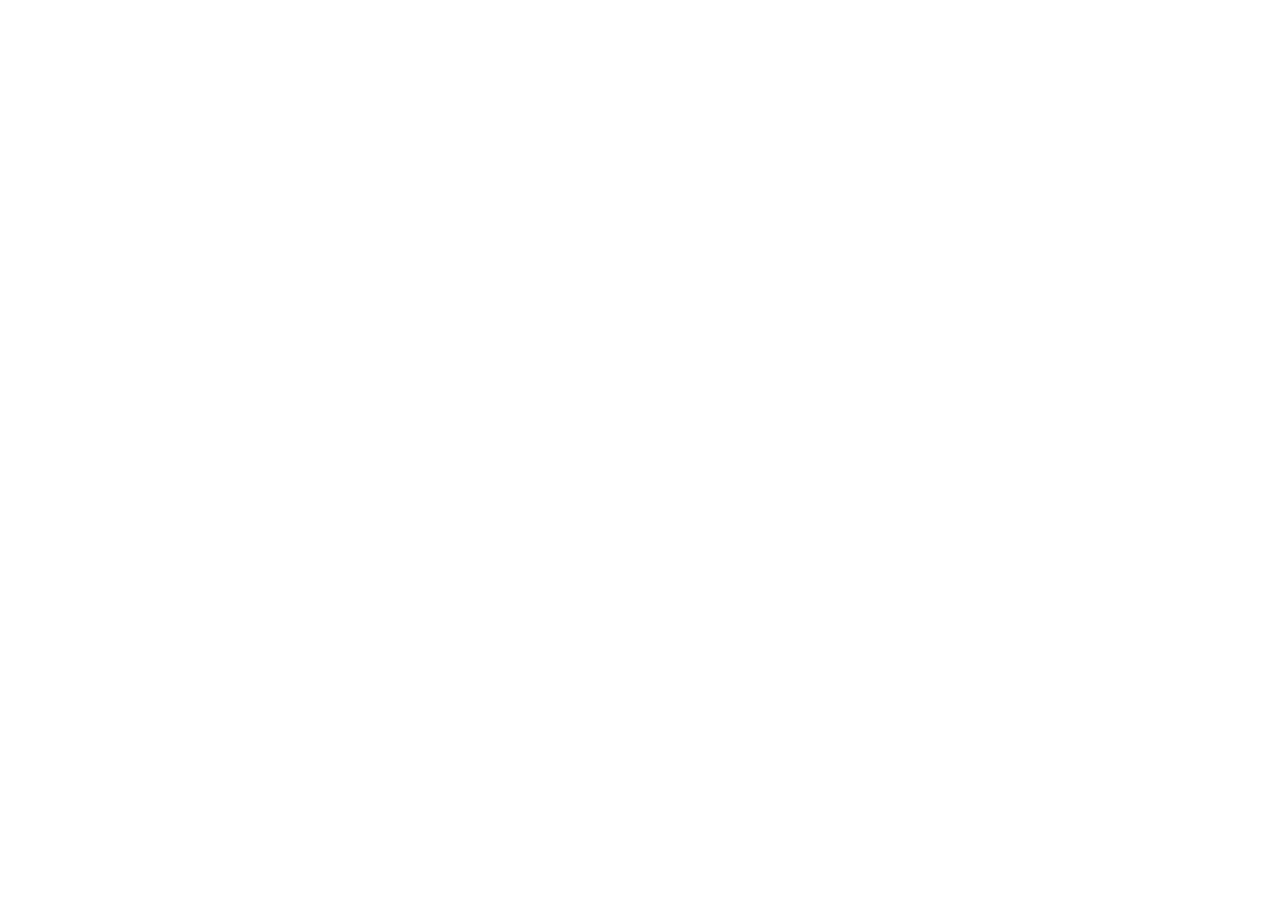
==== index.html @ 22fa39e6 "Inicio" ====
<html lang="en">
<head>
    <meta charset="UTF-8">
    <meta name="viewport" content="width=device-width, initial-scale=1.0">
    <title>Document</title>
    <link rel="stylesheet" href="style.css">
</head>
<body>
    
    <header>
        
    </header>


    <main>

    </main>


    <footer>

    </footer>
</body>
</html>
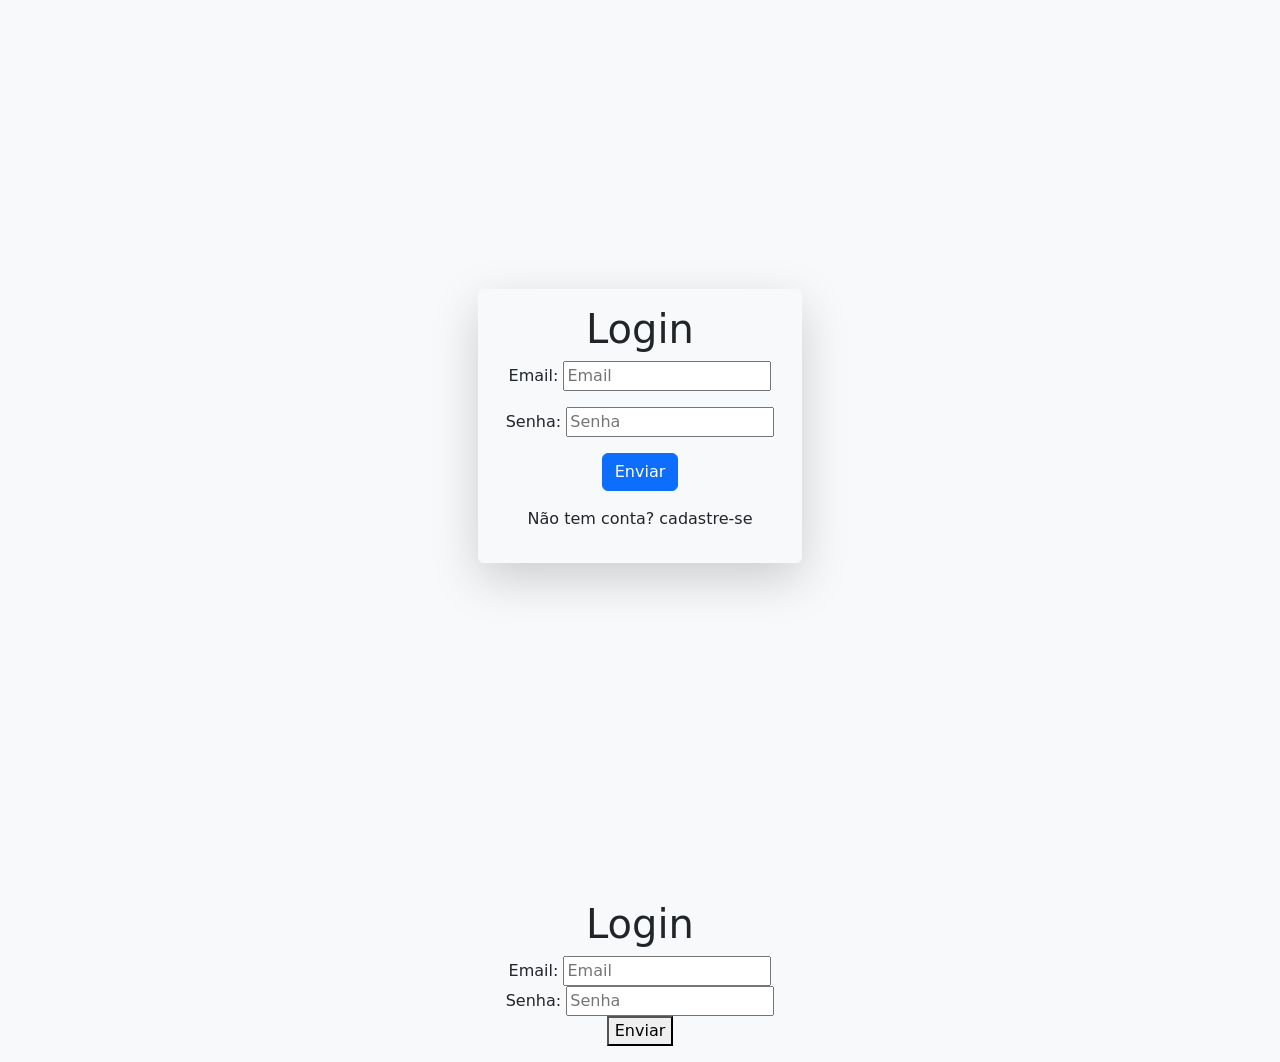
==== commit 2ca7aebe: "add  - tela de login" ====
--- a/index.html
+++ b/index.html
@@ -1,24 +1,100 @@
 <html lang="en">
+
 <head>
     <meta charset="UTF-8">
     <meta name="viewport" content="width=device-width, initial-scale=1.0">
-    <title>Document</title>
-    <link rel="stylesheet" href="style.css">
+    <link href="https://cdn.jsdelivr.net/npm/bootstrap@5.3.8/dist/css/bootstrap.min.css" rel="stylesheet"
+        integrity="sha384-sRIl4kxILFvY47J16cr9ZwB07vP4J8+LH7qKQnuqkuIAvNWLzeN8tE5YBujZqJLB" crossorigin="anonymous">
+    <title>Login</title>
+
 </head>
-<body>
-    
+
+<body class="bg-light">
+
     <header>
-        
     </header>
 
 
-    <main>
+    <main>   
+
+
+        
+        
+        <div class="container d-flex justify-content-center align-items-center vh-100">
+            <div class="shadow-lg p-3 mb-5 bg-body-tertiary rounded">
+                <div class="container text-center">
+                    <div class="row">
+
+                        <div class="col">
+                            <div class="formulario">
+                                <h1>Login</h1>
+                                <form action="Formulario">
+                                    <div class="C-email MB-3">
+                                        <label class="Email" for="Email">Email: </label>
+                                        <input type="email" id="email" placeholder="Email" required>
+                                    </div>
+                                    <div class="C-senha MB-3">
+                                        <label class="Senha" for="Senha">Senha: </label>
+                                        <input type="password" id="senha" placeholder="Senha" required>
+                                    </div>
+                                    <div class="d-botao">
+                                        <button class="btn btn-primary" class="botao" type="submit">Enviar</button>
+                                    </div>
+                                </form>
+                                <div>
+                                    <h2 id="mensagem"></h2>
+                                    <p>Não tem conta? cadastre-se</p>
+                                </div>
+                            </div>
+                        </div>
+                    </div>
+                </div>
+            </div>
+        </div>
+
+
+
+    <div class="container text-center">
+  <div class="row">
+    <div class="col">
+    </div>
+    <div class="col">
+      <div class="formulario">
+        <h1>Login</h1>
+       <form action="Formulario">
+       <div class="C-email">
+        <label class="Email" for="Email">Email:   </label>
+       <input type="email" id="email" placeholder="Email" required>
+       </div>
+       <div class="C-senha">
+        <label class="Senha" for="Senha">Senha: </label>
+       <input type="password" id="senha" placeholder="Senha" required>
+       </div>
+       <div class="d-botao">
+        <button class="botao" type="submit">Enviar</button>
+       </div>
+       </form>
+       <div>
+        <h2 id="mensagem"></h2>
+       </div>
+    </div>
+    </div>
+    <div class="col">
+    </div>
+  </div>
+</div>
+
 
     </main>
 
 
     <footer>
+    </footer>
 
-    </footer>
+    <script src="https://cdn.jsdelivr.net/npm/bootstrap@5.3.8/dist/js/bootstrap.bundle.min.js"
+        integrity="sha384-FKyoEForCGlyvwx9Hj09JcYn3nv7wiPVlz7YYwJrWVcXK/BmnVDxM+D2scQbITxI"
+        crossorigin="anonymous"></script>
+    <script src="script/script.js"></script>
 </body>
+
 </html>
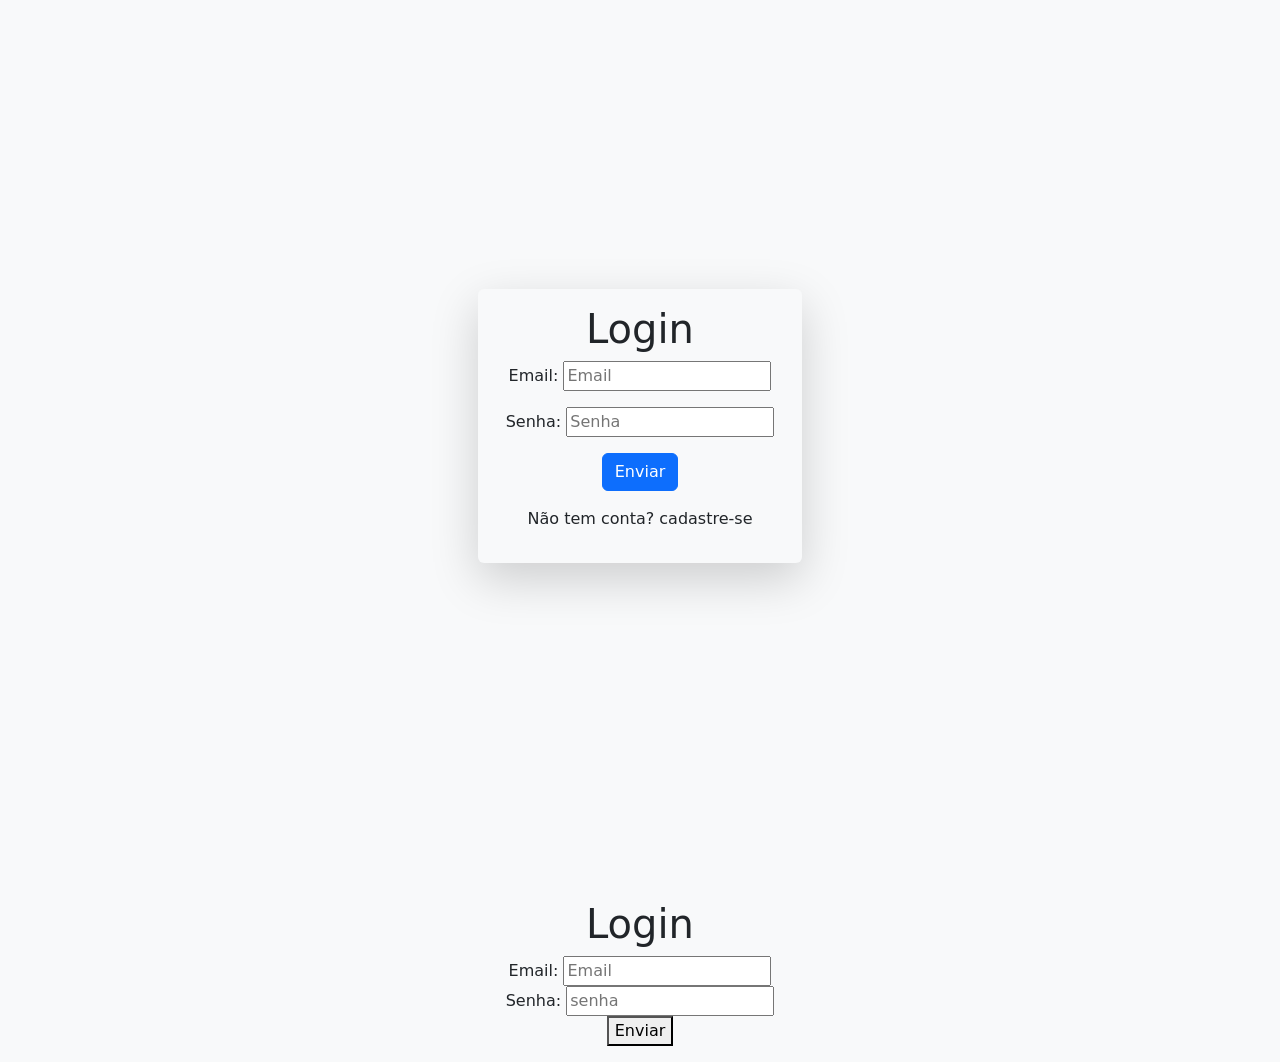
==== commit 3bb85e70: "add - js" ====
--- a/index.html
+++ b/index.html
@@ -26,9 +26,9 @@
                     <div class="row">
 
                         <div class="col">
-                            <div class="formulario">
+                            <div class="formLogin">
                                 <h1>Login</h1>
-                                <form action="Formulario">
+                                <form action="formLogin" id="formLogin">
                                     <div class="C-email MB-3">
                                         <label class="Email" for="Email">Email: </label>
                                         <input type="email" id="email" placeholder="Email" required>
@@ -63,16 +63,17 @@
         <h1>Login</h1>
        <form action="Formulario">
        <div class="C-email">
-        <label class="Email" for="Email">Email:   </label>
+        <label class="email" for="email">Email:   </label>
        <input type="email" id="email" placeholder="Email" required>
        </div>
        <div class="C-senha">
-        <label class="Senha" for="Senha">Senha: </label>
-       <input type="password" id="senha" placeholder="Senha" required>
+        <label class="senha" for="senha">Senha: </label>
+       <input type="password" id="senha" placeholder="senha" required>
        </div>
        <div class="d-botao">
         <button class="botao" type="submit">Enviar</button>
        </div>
+       <div id="resultado"></div>
        </form>
        <div>
         <h2 id="mensagem"></h2>
@@ -91,10 +92,9 @@
     <footer>
     </footer>
 
-    <script src="https://cdn.jsdelivr.net/npm/bootstrap@5.3.8/dist/js/bootstrap.bundle.min.js"
-        integrity="sha384-FKyoEForCGlyvwx9Hj09JcYn3nv7wiPVlz7YYwJrWVcXK/BmnVDxM+D2scQbITxI"
-        crossorigin="anonymous"></script>
-    <script src="script/script.js"></script>
+    
+
+    <script src="/script/javascript.js"></script>
 </body>
 
 </html>
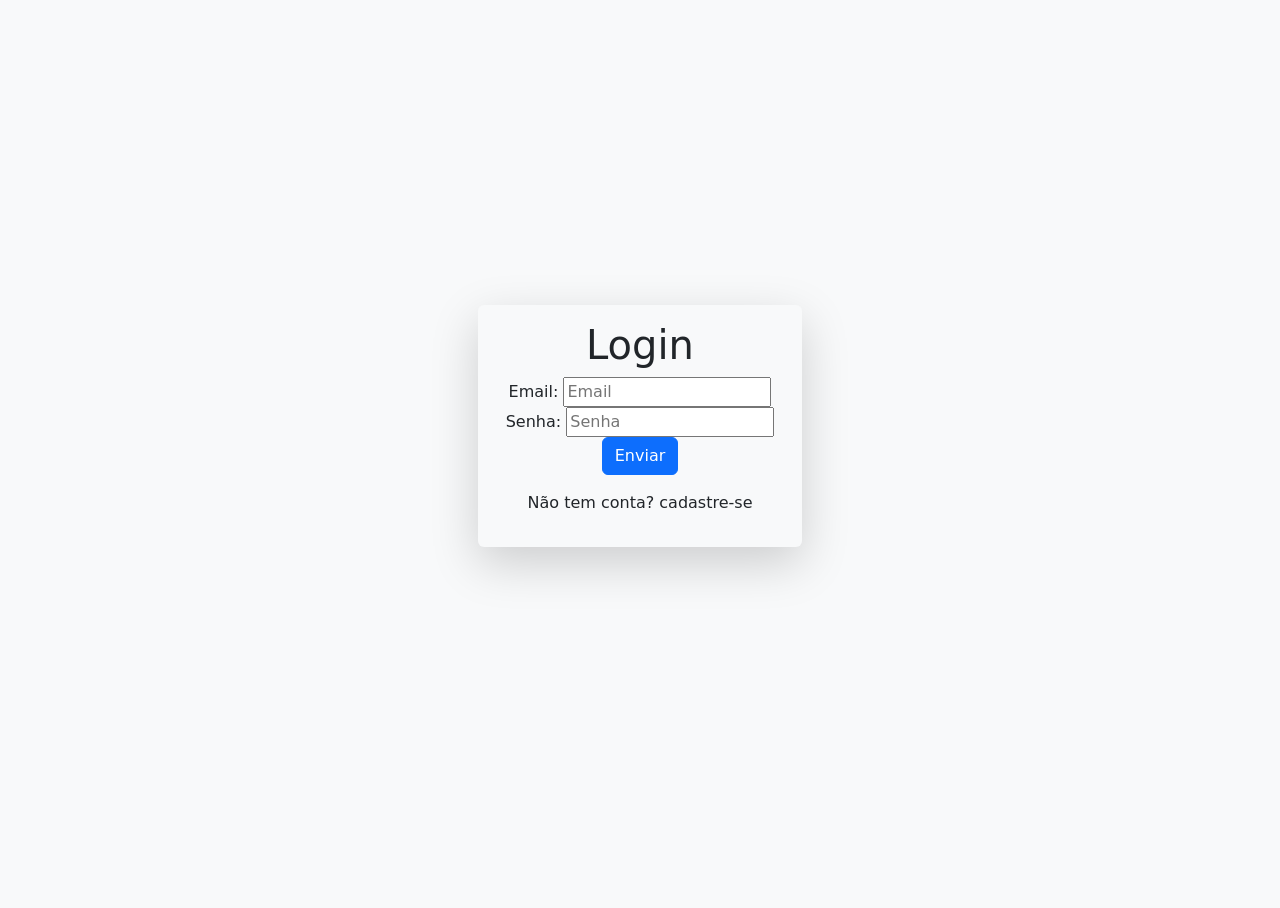
==== commit 0e40b378: "add - save" ====
--- a/index.html
+++ b/index.html
@@ -15,11 +15,9 @@
     </header>
 
 
-    <main>   
+    <main>
 
 
-        
-        
         <div class="container d-flex justify-content-center align-items-center vh-100">
             <div class="shadow-lg p-3 mb-5 bg-body-tertiary rounded">
                 <div class="container text-center">
@@ -28,22 +26,25 @@
                         <div class="col">
                             <div class="formLogin">
                                 <h1>Login</h1>
-                                <form action="formLogin" id="formLogin">
-                                    <div class="C-email MB-3">
-                                        <label class="Email" for="Email">Email: </label>
+                                <form id="formLogin">
+                                    <div class="C-email">
+                                        <label class="email" for="email">Email: </label>
                                         <input type="email" id="email" placeholder="Email" required>
                                     </div>
-                                    <div class="C-senha MB-3">
-                                        <label class="Senha" for="Senha">Senha: </label>
+                                    <div class="C-senha">
+                                        <label class="senha" for="senha">Senha: </label>
                                         <input type="password" id="senha" placeholder="Senha" required>
                                     </div>
                                     <div class="d-botao">
                                         <button class="btn btn-primary" class="botao" type="submit">Enviar</button>
                                     </div>
+                                    <div id="resultado"></div>
                                 </form>
                                 <div>
                                     <h2 id="mensagem"></h2>
-                                    <p>Não tem conta? cadastre-se</p>
+                                    <div class="toggle" id="toggle">
+                                        <p>Não tem conta? cadastre-se</p>
+                                    </div>
                                 </div>
                             </div>
                         </div>
@@ -54,36 +55,17 @@
 
 
 
-    <div class="container text-center">
-  <div class="row">
-    <div class="col">
-    </div>
-    <div class="col">
-      <div class="formulario">
-        <h1>Login</h1>
-       <form action="Formulario">
-       <div class="C-email">
-        <label class="email" for="email">Email:   </label>
-       <input type="email" id="email" placeholder="Email" required>
-       </div>
-       <div class="C-senha">
-        <label class="senha" for="senha">Senha: </label>
-       <input type="password" id="senha" placeholder="senha" required>
-       </div>
-       <div class="d-botao">
-        <button class="botao" type="submit">Enviar</button>
-       </div>
-       <div id="resultado"></div>
-       </form>
-       <div>
-        <h2 id="mensagem"></h2>
-       </div>
-    </div>
-    </div>
-    <div class="col">
-    </div>
-  </div>
-</div>
+
+
+        <div>
+            <h2 id="mensagem"></h2>
+        </div>
+        </div>
+        </div>
+        <div class="col">
+        </div>
+        </div>
+        </div>
 
 
     </main>
@@ -92,9 +74,9 @@
     <footer>
     </footer>
 
-    
 
-    <script src="/script/javascript.js"></script>
+
+    <script src="script/javascript.js"></script>
 </body>
 
 </html>
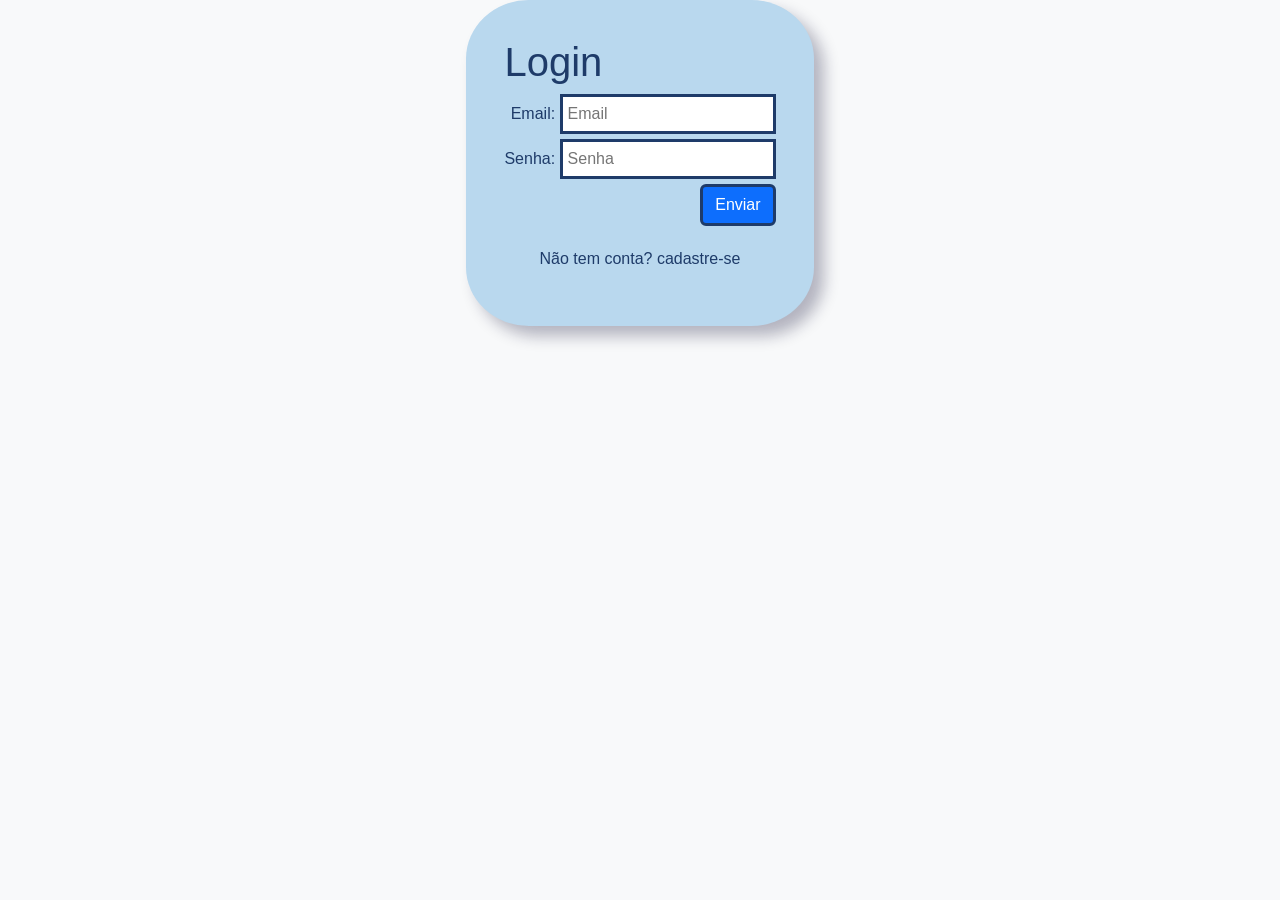
==== commit 1472a226: "add - style" ====
--- a/index.html
+++ b/index.html
@@ -5,6 +5,7 @@
     <meta name="viewport" content="width=device-width, initial-scale=1.0">
     <link href="https://cdn.jsdelivr.net/npm/bootstrap@5.3.8/dist/css/bootstrap.min.css" rel="stylesheet"
         integrity="sha384-sRIl4kxILFvY47J16cr9ZwB07vP4J8+LH7qKQnuqkuIAvNWLzeN8tE5YBujZqJLB" crossorigin="anonymous">
+        <link rel="stylesheet" href="style.css">
     <title>Login</title>
 
 </head>
@@ -16,57 +17,32 @@
 
 
     <main>
-
-
-        <div class="container d-flex justify-content-center align-items-center vh-100">
-            <div class="shadow-lg p-3 mb-5 bg-body-tertiary rounded">
-                <div class="container text-center">
-                    <div class="row">
-
-                        <div class="col">
-                            <div class="formLogin">
-                                <h1>Login</h1>
-                                <form id="formLogin">
-                                    <div class="C-email">
-                                        <label class="email" for="email">Email: </label>
-                                        <input type="email" id="email" placeholder="Email" required>
-                                    </div>
-                                    <div class="C-senha">
-                                        <label class="senha" for="senha">Senha: </label>
-                                        <input type="password" id="senha" placeholder="Senha" required>
-                                    </div>
-                                    <div class="d-botao">
-                                        <button class="btn btn-primary" class="botao" type="submit">Enviar</button>
-                                    </div>
-                                    <div id="resultado"></div>
-                                </form>
-                                <div>
-                                    <h2 id="mensagem"></h2>
-                                    <div class="toggle" id="toggle">
-                                        <p>Não tem conta? cadastre-se</p>
-                                    </div>
-                                </div>
-                            </div>
-                        </div>
+        <div class="col">
+            <div class="formLogin">
+                <h1 id="titulo">Login</h1>
+                <form id="formLogin">
+                    <div class="C-email">
+                        <label class="email" for="email">Email: </label>
+                        <input type="email" id="email" placeholder="Email" required>
+                    </div>
+                    <div class="C-senha">
+                        <label class="senha" for="senha">Senha: </label>
+                        <input type="password" id="senha" placeholder="Senha" required>
+                    </div>
+                    <div class="d-botao">
+                        <button class="btn btn-primary" class="botao" type="submit">Enviar</button>
+                    </div>
+                    <div id="resultado"></div>
+                </form>
+                <div>
+                    <h2 id="mensagem"></h2>
+                    <div class="toggle" id="toggle">
+                        <p>Não tem conta? cadastre-se</p>
                     </div>
                 </div>
             </div>
         </div>
-
-
-
-
-
-        <div>
-            <h2 id="mensagem"></h2>
         </div>
-        </div>
-        </div>
-        <div class="col">
-        </div>
-        </div>
-        </div>
-
 
     </main>
 
--- a/style.css
+++ b/style.css
@@ -0,0 +1,68 @@
+:root {
+  --cor-fundo: #e2e5e9;
+  --cor-fundo-2: #b9d8ee;
+  --cor-forms: #bbbec3;
+  --cor-texto: #1e3b69;
+  --cor-erro: #c60484;
+  --cor-sucesso: #11c684;
+}
+
+* {
+  font-family: 'Lucida Sans', 'Lucida Sans Regular', 'Lucida Grande', 'Lucida Sans Unicode', Geneva, Verdana, sans-serif;
+}
+
+body {
+  display: flex;
+  justify-content: center;
+  align-items: flex-start;
+  gap: 5%;
+  color: var(--cor-texto);
+  background-color: var(--cor-fundo);
+}
+
+main {
+  padding: 3%;
+  gap: 1%;
+  border-radius: 18%;
+  box-shadow: 10px 10px 15px rgba(19, 20, 55, 0.3);
+  background-color: var(--cor-fundo-2);
+}
+
+#formLogin {
+  display: flex;
+  flex-direction: column;
+  align-items: flex-end;
+  gap: 5px;
+}
+
+#formLogin input {
+  padding: 5px;
+  border: solid var(--cor-texto);
+}
+
+#formLogin button {
+  border: solid var(--cor-texto);
+}
+
+#formLogin button:hover {
+  background-color: var(--cor-texto);
+}
+
+.toggle {
+  text-align: center;
+  margin-top: 10px;
+  cursor: pointer;
+  color: var(--cor-texto);
+}
+
+.erro {
+  color: var(--cor-erro);
+  font-size: 12px;
+  text-align: center;
+}
+
+.sucesso {
+  color: var(--cor-sucesso);
+  font-size: 12px;
+  text-align: center;
+}
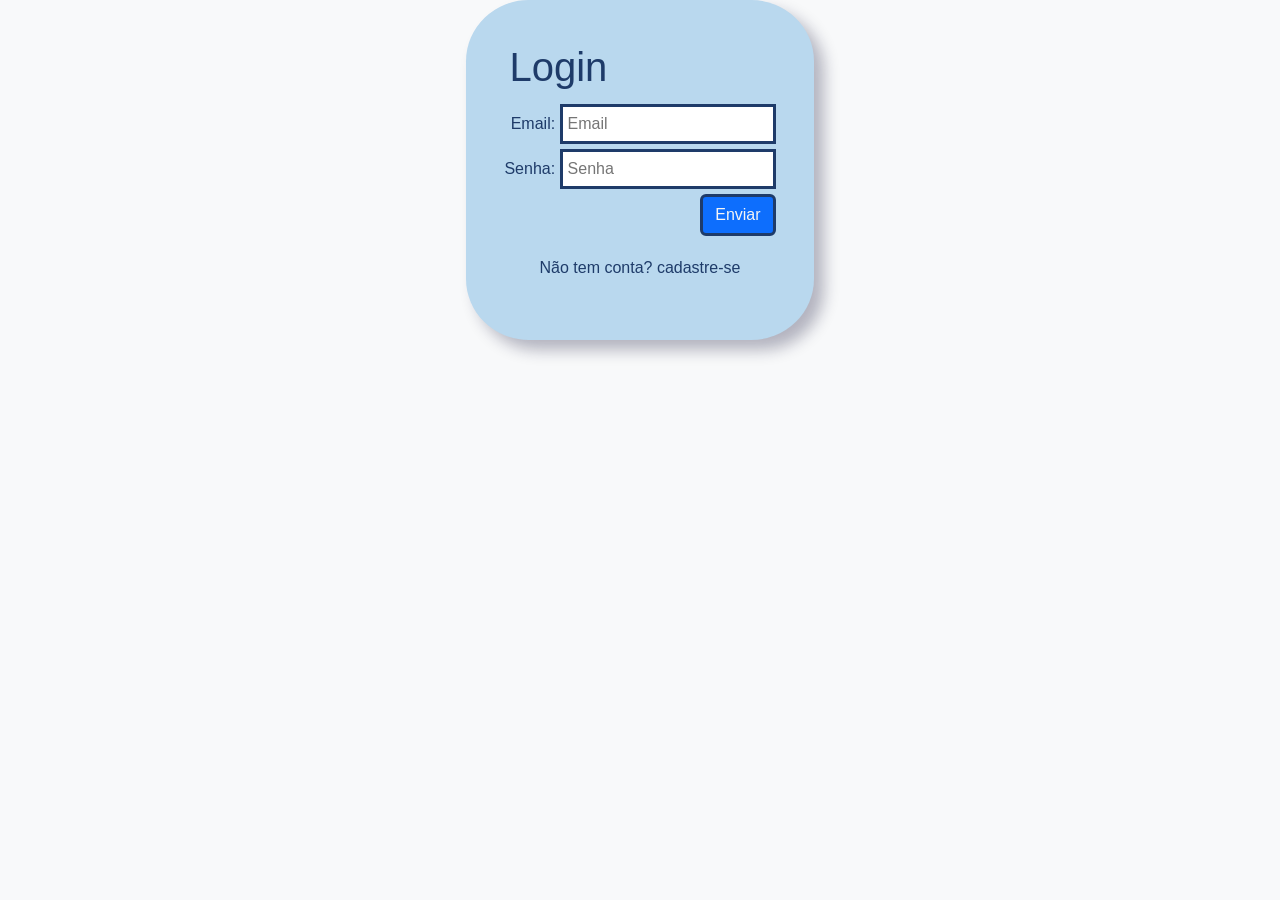
==== commit 29396d36: "." ====
--- a/index.html
+++ b/index.html
@@ -10,13 +10,15 @@
 
 </head>
 
-<body class="bg-light">
+
+<body class="bg-light" id="bodyLogin">
 
     <header>
     </header>
 
 
-    <main>
+    
+    <main id="mainLogin">
         <div class="col">
             <div class="formLogin">
                 <h1 id="titulo">Login</h1>
@@ -30,7 +32,7 @@
                         <input type="password" id="senha" placeholder="Senha" required>
                     </div>
                     <div class="d-botao">
-                        <button class="btn btn-primary" class="botao" type="submit">Enviar</button>
+                        <button class="btn btn-primary" class="botao" type="submit"><a href="Forum.html" class="submit">Enviar</a></button>
                     </div>
                     <div id="resultado"></div>
                 </form>
@@ -42,9 +44,10 @@
                 </div>
             </div>
         </div>
-        </div>
+        
 
     </main>
+    
 
 
     <footer>
@@ -55,4 +58,5 @@
     <script src="script/javascript.js"></script>
 </body>
 
+
 </html>
--- a/style.css
+++ b/style.css
@@ -3,15 +3,15 @@
   --cor-fundo-2: #b9d8ee;
   --cor-forms: #bbbec3;
   --cor-texto: #1e3b69;
-  --cor-erro: #c60484;
-  --cor-sucesso: #11c684;
+  --cor-erro: #ff0000;
+  --cor-sucesso: #00ff4c;
 }
 
 * {
   font-family: 'Lucida Sans', 'Lucida Sans Regular', 'Lucida Grande', 'Lucida Sans Unicode', Geneva, Verdana, sans-serif;
 }
 
-body {
+#bodyLogin {
   display: flex;
   justify-content: center;
   align-items: flex-start;
@@ -20,7 +20,7 @@
   background-color: var(--cor-fundo);
 }
 
-main {
+#mainLogin {
   padding: 3%;
   gap: 1%;
   border-radius: 18%;
@@ -65,4 +65,190 @@
   color: var(--cor-sucesso);
   font-size: 12px;
   text-align: center;
-}+}
+ 
+
+
+
+
+
+
+
+
+
+
+
+
+
+
+
+
+
+
+
+
+
+
+
+
+
+
+
+
+
+
+
+
+
+
+
+
+
+
+
+
+  
+
+
+.nav-bar{
+    background-color: rgb(22, 22, 22);
+    font-family: 'Segoe UI', Tahoma, Geneva, Verdana, sans-serif;
+    color: white;
+    width: 100%;
+    height: 70px;
+    position: fixed;
+    top: 0;
+    left: 0;
+    z-index: 11;
+  
+}
+
+.img-nav{
+    height: 40px;
+    width: 40px;
+    margin: 10px;
+    position: absolute;
+    left: 49%;
+}
+
+.flex{
+    display: flex;
+}
+
+.card-img-top{
+    height: 270px;
+    
+}
+
+.padding{
+    padding: 10px;
+}
+
+
+
+
+.blue{
+  height: 100px;
+  width: 100px;
+  background-color: #ff0000;
+}
+
+
+*{
+  margin: 0;
+  padding: 0;
+  box-sizing: border-box;
+  font-family: 'Segoe UI', Tahoma, Geneva, Verdana, sans-serif;
+}
+
+.body{
+  height: 100vh;
+  background-image: url(assets/110184-pokemon-748x468.jpg);
+  background-repeat: no-repeat;
+  background-size: cover;
+
+}
+
+.ajuste{
+  padding-top: 50px;
+}
+
+.cards{
+  margin-right: 10px;
+  height: 100vh;
+  width: 2000px;
+  overflow: scroll;
+}
+
+.menu-lateral{
+  width: 50px;
+  height: 100%;
+  background-color: rgb(45, 45, 46);
+  padding: 20px 0 20px 10px;
+  box-shadow: 3px 0 0 rgb(24, 24, 73);
+  overflow: hidden;
+  position: fixed;
+  top: 70px;
+  left: 0;
+  transition: .2s;
+  z-index: 10;
+}
+
+.menu-lateral:hover{
+  width: 400px;
+  transition: .2s;
+  z-index: 10;
+}
+
+.btn-expandir{
+   width: 100%;
+  font-size: 30px;
+  color: whitesmoke;
+}
+
+.branco{
+  padding: 10px;
+  background-color: rgba(235, 235, 235, 0.952);
+  height: 96vh;
+  width: 90vw;
+  margin: 5vh 5vw;
+  overflow: scroll;
+}
+
+.div-ash{
+  height: 400px;
+  width: 400px;
+  padding-left: 30px;
+  padding-top: 20px;
+}
+
+.img-ash{
+  height: 400px;
+  width: 400px;
+}
+
+.celula-escolha{
+  background-color: rgb(121, 121, 121);
+  padding: 5px;
+  border: solid rgb(87, 87, 87);
+  text-decoration: none;
+  color: black;
+}
+
+.grupo-celula-escolha{
+  padding: 10px 0;
+}
+
+h1{
+  padding: 5px;
+}
+p{
+  padding: 5px;
+}
+
+.submit{
+  text-decoration: none;
+  color: whitesmoke;
+}
+
+
